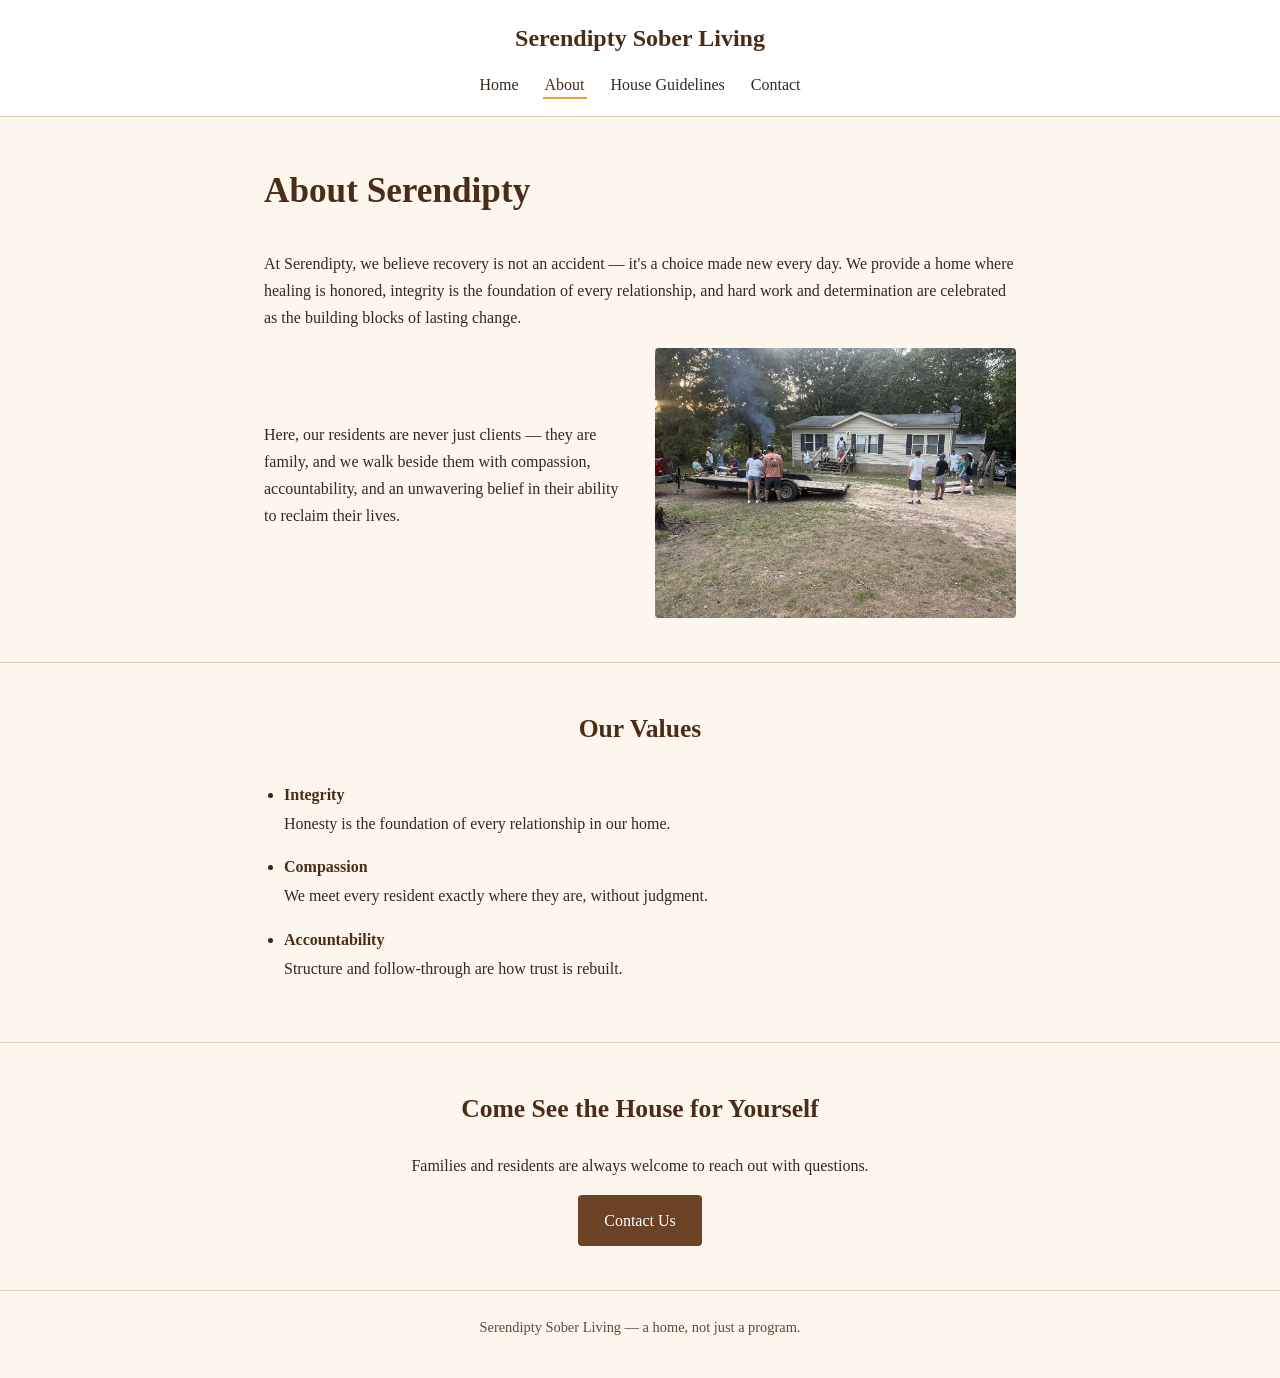
==== about.html @ cf4007f4 "Add initial HTML structure and CSS styles for Serendipity Sober Living website" ====
<!DOCTYPE html>
<html lang="en">
<head>
<meta charset="UTF-8">
<meta name="viewport" content="width=device-width, initial-scale=1.0">
<title>About Us | Serendipty Sober Living</title>
<link rel="stylesheet" href="styles.css">
</head>
<body>

<header class="site-header">
  <a href="index.html" class="brand">Serendipty Sober Living</a>
  <ul class="nav-links">
    <li><a href="index.html">Home</a></li>
    <li><a href="about.html" class="active">About</a></li>
    <li><a href="house-guidelines.html">House Guidelines</a></li>
    <li><a href="contact.html">Contact</a></li>
  </ul>
</header>

<section class="section">
  <div class="container">
    <h1>About Serendipty</h1>
    <p>At Serendipty, we believe recovery is not an accident — it's a choice made new every day. We provide a home where healing is honored, integrity is the foundation of every relationship, and hard work and determination are celebrated as the building blocks of lasting change.</p>
    <div class="side-by-side">
        <div class="text-col">
          <p>Here, our residents are never just clients — they are family, and we walk beside them with compassion, accountability, and an unwavering belief in their ability to reclaim their lives.</p>
    </div>
    <div class="image-col">
      <img src="images/IMG_8688.jpg" alt="Serendipty cookout">
      </div>
      </div>
  </div>
</section>

<section class="section">
  <div class="container">
    <h2 class="section-title">Our Values</h2>
    <ul class="plain-list">
      <li><strong>Integrity</strong>Honesty is the foundation of every relationship in our home.</li>
      <li><strong>Compassion</strong>We meet every resident exactly where they are, without judgment.</li>
      <li><strong>Accountability</strong>Structure and follow-through are how trust is rebuilt.</li>
    </ul>
  </div>
</section>

<section class="section" style="text-align:center;">
  <div class="container">
    <h2>Come See the House for Yourself</h2>
    <p>Families and residents are always welcome to reach out with questions.</p>
    <a href="contact.html" class="btn">Contact Us</a>
  </div>
</section>

<footer class="site-footer">
  <p>Serendipty Sober Living &mdash; a home, not just a program.</p>
</footer>

</body>
</html>
---- styles.css ----
:root {
  --cream:    #FDF6EC;
  --brown:    #6B4226;
  --brown-dark: #4A2C18;
  --gold:     #E3A33D;
  --text:     #33281E;
  --text-soft:#5C4A3A;
  --border:   #E4D4BE;
}

* { box-sizing: border-box; }

body {
  margin: 0;
  font-family: "Georgia", "Times New Roman", serif;
  color: var(--text);
  background: var(--cream);
  line-height: 1.7;
}

img { max-width: 100%; display: block; }

h1, h2, h3 {
  font-family: "Georgia", "Times New Roman", serif;
  color: var(--brown-dark);
  margin-top: 0;
}

h1 { font-size: 2.2rem; }
h2 { font-size: 1.6rem; }
h3 { font-size: 1.2rem; }

p { margin: 0 0 1em; }

a { color: var(--brown); }

.container {
  max-width: 800px;
  margin: 0 auto;
  padding: 0 24px;
}

.site-header {
  background: #fff;
  border-bottom: 1px solid var(--border);
  padding: 18px 24px;
  text-align: center;
}

.brand {
  display: block;
  font-size: 1.5rem;
  font-weight: bold;
  color: var(--brown-dark);
  text-decoration: none;
  margin-bottom: 12px;
}

.nav-links {
  display: flex;
  justify-content: center;
  flex-wrap: wrap;
  gap: 22px;
  list-style: none;
  margin: 0;
  padding: 0;
}

.nav-links a {
  text-decoration: none;
  color: var(--text);
  font-size: 1rem;
  padding: 4px 2px;
  border-bottom: 2px solid transparent;
}

.nav-links a:hover,
.nav-links a.active {
  border-bottom: 2px solid var(--gold);
  color: var(--brown-dark);
}

.page-image {
  width: 100%;
  max-width: 50%;
  height: auto;
  display: block;
  margin: 0 auto 20px;
}

.side-by-side{
    display: flex;
    align-items: center;
    gap: 30px;
    flex-wrap: wrap;
}

.side-by-side .text-col{
    flex:1;
    min-width: 250px;
}

.side-by-side .image-col{
    flex:1;
    min-width:250px;
}

.side-by-side .image-col img{
    width: 100%;
    height:auto;
    display: block;
    border-radius: 4px;
}

.contact-image{
    width:50%;
    max-height: 200%;
    height: auto;
    display: block;
    margin: 0 auto 20px;
}

.section {
  padding: 44px 0;
  border-bottom: 1px solid var(--border);
}

.section:last-of-type { border-bottom: none; }

.section-title {
  text-align: center;
  margin-bottom: 30px;
}

.plain-list {
  margin: 0;
  padding-left: 20px;
}

.plain-list li {
  margin-bottom: 16px;
}

.plain-list li strong {
  display: block;
  color: var(--brown-dark);
  margin-bottom: 2px;
}

.btn {
  display: inline-block;
  padding: 12px 26px;
  background: var(--brown);
  color: #fff;
  text-decoration: none;
  border-radius: 4px;
  font-size: 1rem;
}

.btn:hover { background: var(--brown-dark); }

.contact-box {
  text-align: center;
  padding: 40px 0;
}

.phone-number {
  font-size: 2rem;
  font-weight: bold;
  color: var(--brown-dark);
  text-decoration: none;
  display: inline-block;
  margin: 10px 0;
}

.phone-number:hover { color: var(--gold); }

.site-footer {
  text-align: center;
  padding: 24px;
  color: var(--text-soft);
  font-size: 0.9rem;
  border-top: 1px solid var(--border);
}
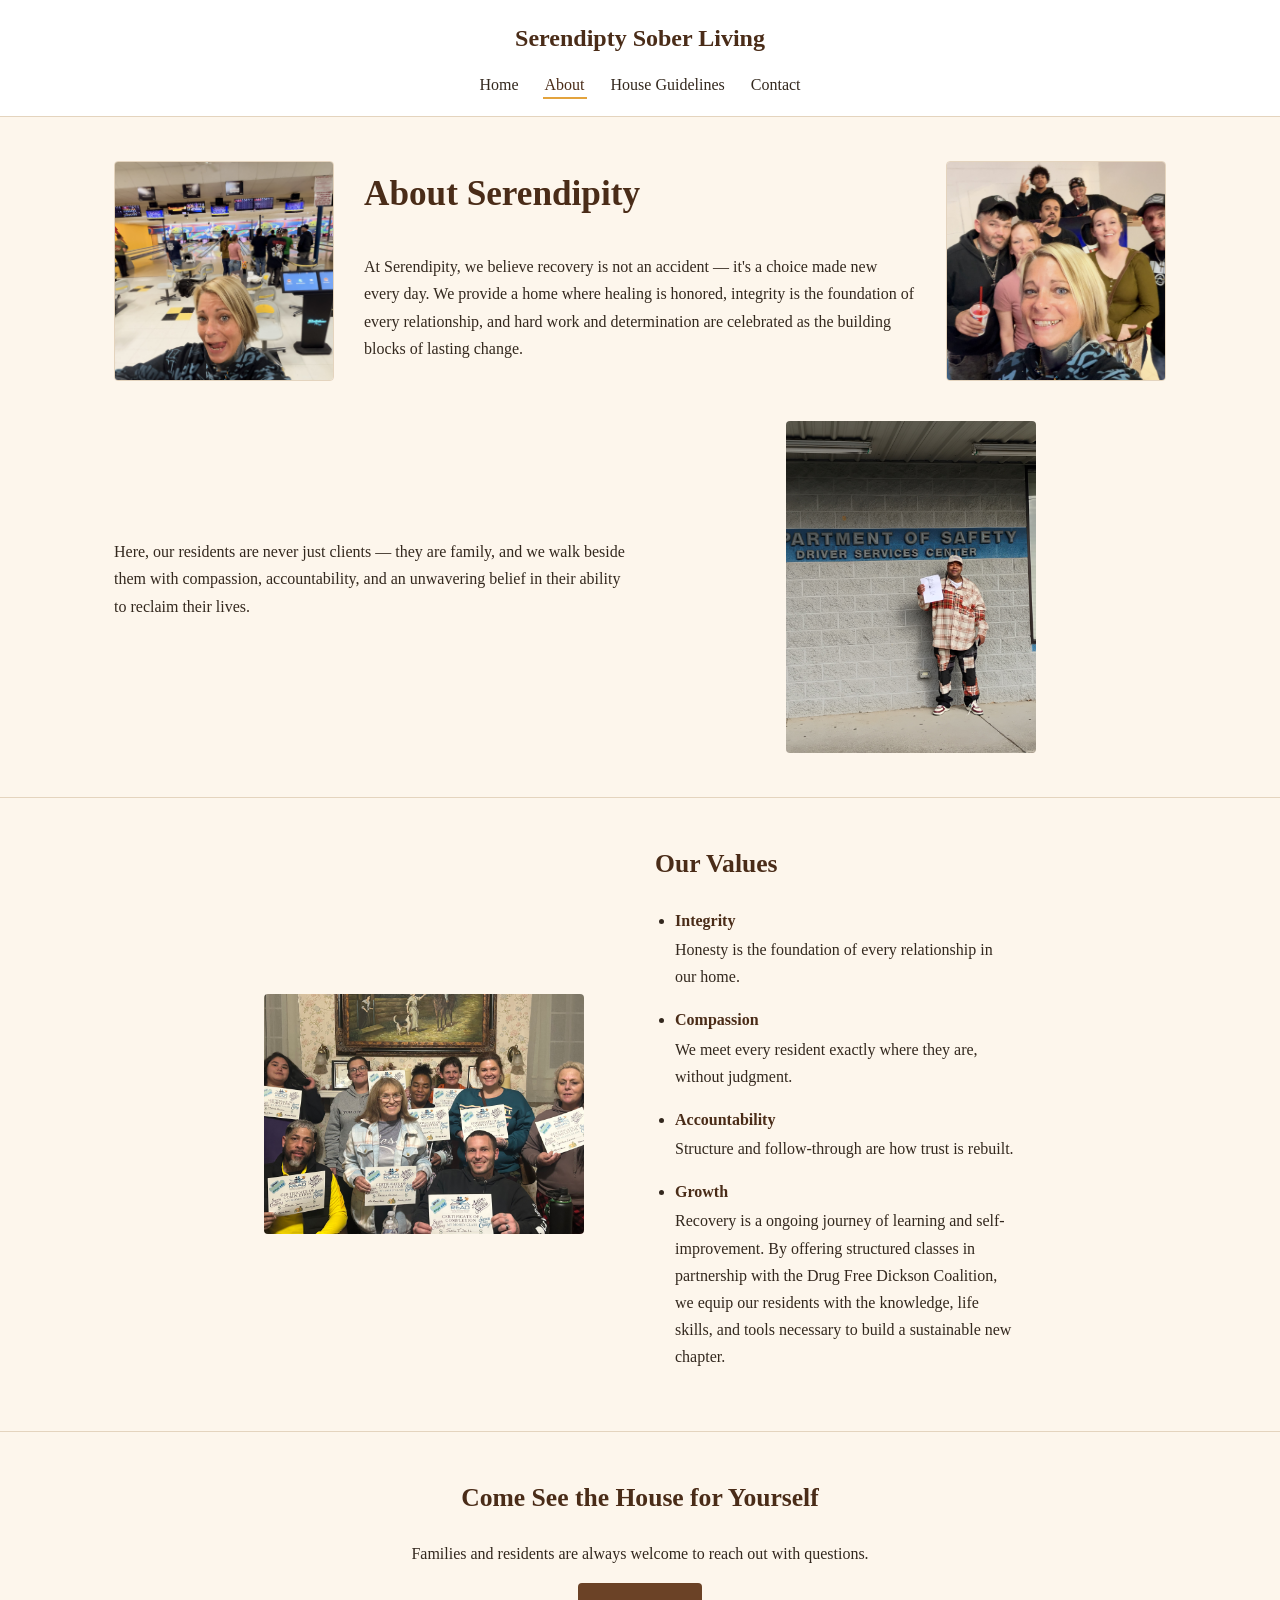
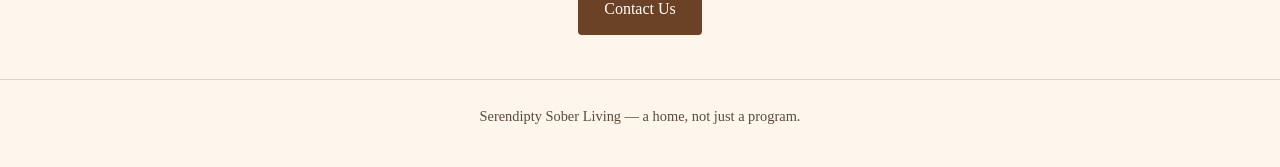
==== commit 3b892f79: "Add new images and enhance layout for About and Index pages" ====
--- a/about.html
+++ b/about.html
@@ -19,28 +19,48 @@
 </header>
 
 <section class="section">
-  <div class="container">
-    <h1>About Serendipty</h1>
-    <p>At Serendipty, we believe recovery is not an accident — it's a choice made new every day. We provide a home where healing is honored, integrity is the foundation of every relationship, and hard work and determination are celebrated as the building blocks of lasting change.</p>
+  <div class="container container-wide">
+    <div class="intro-row">
+
+      <img class="intro-photo" src="images/IMG_0445 (1).jpg" alt="Describe this photo">
+
+      <div class="intro-text">
+        <h1>About Serendipity</h1>
+        <p>At Serendipity, we believe recovery is not an accident — it's a choice made new every day. We provide a home where healing is honored, integrity is the foundation of every relationship, and hard work and determination are celebrated as the building blocks of lasting change.</p>
+      </div>
+
+      <img class="intro-photo" src="images/IMG_0455.jpg" alt="Describe this photo">
+
+    </div>
+
     <div class="side-by-side">
-        <div class="text-col">
-          <p>Here, our residents are never just clients — they are family, and we walk beside them with compassion, accountability, and an unwavering belief in their ability to reclaim their lives.</p>
+      <div class="text-col">
+        <p>Here, our residents are never just clients — they are family, and we walk beside them with compassion, accountability, and an unwavering belief in their ability to reclaim their lives.</p>
+      </div>
+      <div class="image-col">
+        <img class="mission-photo" src="images/1000000023.JPG" alt="genteleman getting his licenses back">
+      </div>
     </div>
-    <div class="image-col">
-      <img src="images/IMG_8688.jpg" alt="Serendipty cookout">
-      </div>
-      </div>
   </div>
 </section>
 
 <section class="section">
   <div class="container">
-    <h2 class="section-title">Our Values</h2>
-    <ul class="plain-list">
-      <li><strong>Integrity</strong>Honesty is the foundation of every relationship in our home.</li>
-      <li><strong>Compassion</strong>We meet every resident exactly where they are, without judgment.</li>
-      <li><strong>Accountability</strong>Structure and follow-through are how trust is rebuilt.</li>
-    </ul>
+    <div class="side-by-side">
+      <div class="image-col">
+        <img class="value-photo" src="images/7B29BE55-F969-4E18-8B9A-C57F5B59EBCB.JPG" alt="Dickson coalition group photo">
+      </div>
+      <div class="text-col">
+        <h2>Our Values</h2>
+        <ul class="plain-list">
+          <li><strong>Integrity</strong>Honesty is the foundation of every relationship in our home.</li>
+          <li><strong>Compassion</strong>We meet every resident exactly where they are, without judgment.</li>
+          <li><strong>Accountability</strong>Structure and follow-through are how trust is rebuilt.</li>
+          <li><strong>Growth</strong>Recovery is a ongoing journey of learning and self-improvement. By offering structured classes in partnership with the Drug Free Dickson Coalition, we equip our residents with the knowledge, life skills, and tools necessary to build a sustainable new chapter.</li>
+
+        </ul>
+      </div>
+    </div>
   </div>
 </section>
 
--- a/styles.css
+++ b/styles.css
@@ -40,6 +40,46 @@
   padding: 0 24px;
 }
 
+.container-wide {
+  max-width: 1100px;
+}
+
+.feature-row {
+  display: flex;
+  align-items: center;
+  justify-content: center;
+  gap: 40px;
+  flex-wrap: wrap;
+}
+
+.feature-message {
+  flex: 1;
+  min-width: 260px;
+  max-width: 420px;
+}
+
+.photo-grid {
+  display: grid;
+  grid-template-columns: repeat(2, 1fr);
+  gap: 40px;
+  flex: 0 0 350px;
+  width: 350px;
+}
+
+.photo-box {
+  background: #d9d9d9;
+  border: 1px solid var(--border);
+  border-radius: 4px;
+  aspect-ratio: 1 / 1;
+}
+
+img.photo-box{
+object-fit:cover;
+width : 100%;
+height: 100%;
+display: block;
+}
+
 .site-header {
   background: #fff;
   border-bottom: 1px solid var(--border);
@@ -112,6 +152,38 @@
     border-radius: 4px;
 }
 
+.intro-row {
+  display: flex;
+  align-items: center;
+  gap: 30px;
+  flex-wrap: wrap;
+  margin-bottom: 40px;
+}
+
+.intro-text {
+  flex: 1;
+  min-width: 260px;
+}
+
+.intro-photo {
+  flex: 0 0 220px;
+  width: 220px;
+  height: 220px;
+  object-fit: cover;
+  border-radius: 4px;
+  border: 1px solid var(--border);
+}
+
+.mission-photo{
+  max-width:250px;
+  margin: 0 auto;
+}
+
+.value-photo{
+  width:100%;
+  max-width: 320px;
+}
+
 .contact-image{
     width:50%;
     max-height: 200%;
